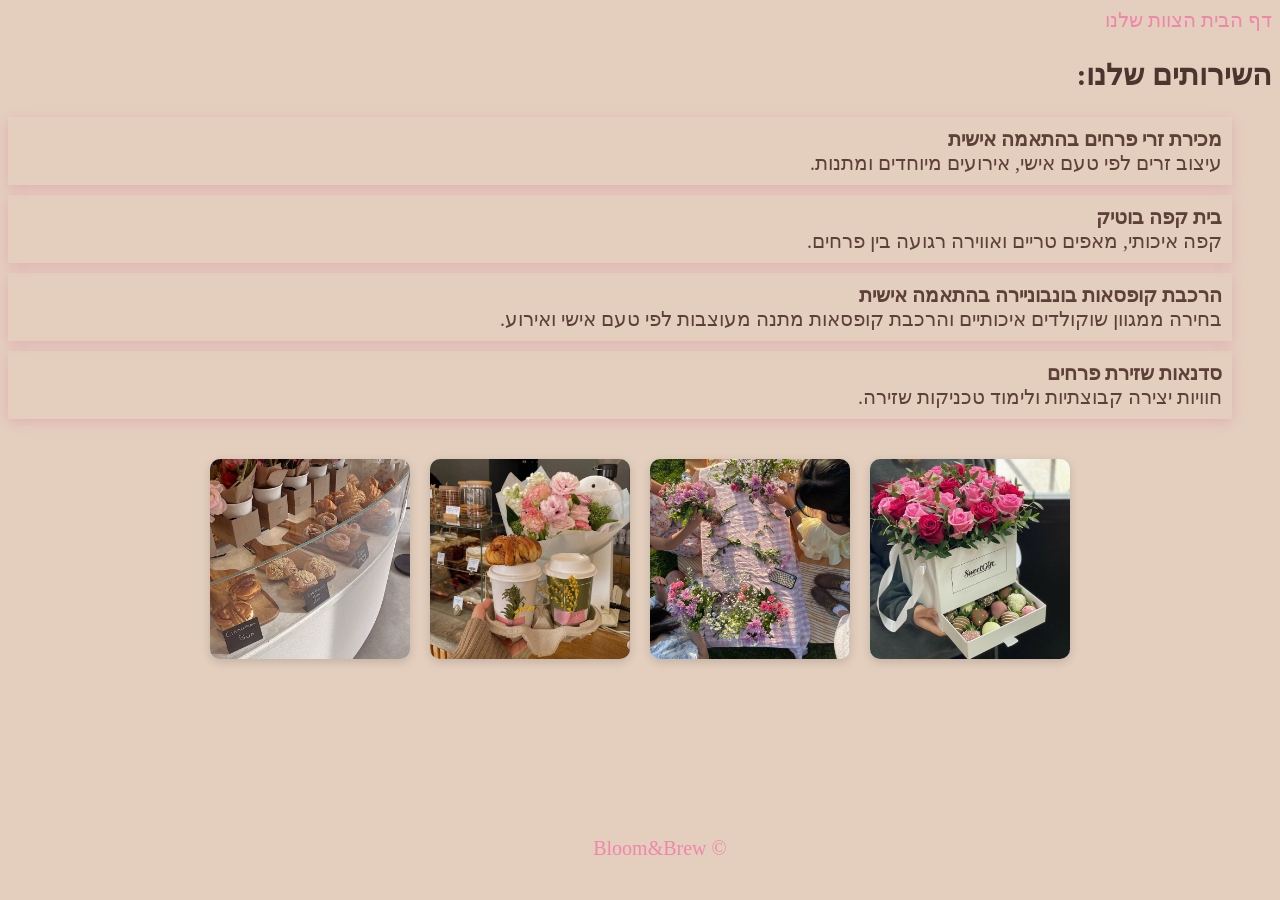
==== services.html @ c7f373b1 "CP" ====
<!DOCTYPE html>
<html lang="en">
<head>
    <meta charset="UTF-8">
    <meta name="viewport" content="width=device-width, initial-scale=1.0">
    <title>ourServices</title>
    <link rel="stylesheet" href="style.css">
</head>

<body dir="rtl">
<nav>
        <a href="./index.html">דף הבית</a>
        <a href="./team.html">הצוות שלנו</a>
</nav>
<header>
    <h2 class="title">השירותים שלנו:</h2>
</header>
<article>
    <ul>
        <li><b>מכירת זרי פרחים בהתאמה אישית</b><br>
עיצוב זרים לפי טעם אישי, אירועים מיוחדים ומתנות.</li>
        <li><b>בית קפה בוטיק</b><br>
קפה איכותי, מאפים טריים ואווירה רגועה בין פרחים.</li>
        <li><b>הרכבת קופסאות בונבוניירה בהתאמה אישית</b><br>
בחירה ממגוון שוקולדים איכותיים והרכבת קופסאות מתנה מעוצבות לפי טעם אישי ואירוע.</li>
        <li><b>סדנאות שזירת פרחים</b><br>
חוויות יצירה קבוצתיות ולימוד טכניקות שזירה.</li>
    </ul>
</article>

<section class="gallery">
  <img src="./images/pic7 (5).jpg" alt="תמונה 1">
  <img src="./images/pic7 (6).jpg" alt="תמונה 2">
  <img src="./images/pic7 (4).jpg" alt="תמונה 3">
  <img src="./images/pic8.jpg" alt="תמונה 4">
</section>

<footer>
    <p>© Bloom&Brew</p>
</footer>
    
</body>
</html>
---- style.css ----
html {
  font-size: 20px;
}

h1{
    font-size: 3rem;
  font-weight: bold;
  text-align: center;

  color: #4e342e; 
  letter-spacing: 0.125rem;

  margin: 1.5rem 0;

  text-shadow: 0.125rem 0.125rem 0.5rem rgba(200, 90, 140, 0.7);

  font-family: Arial, sans-serif;
}

body{
    background-color: #e4cfbe;
    color:#5d4037
    
}

.title{
    color:#4e342e;
}

nav a {
  color: #ee87a9;
  text-decoration: none;
}

nav a:hover {
  color: #f9aacb;
  text-decoration: underline;
}

ul li {
  list-style: none;
  padding: 10px;
  margin: 10px 0;

  

 box-shadow: 0 3px 12px rgba(220, 120, 160, 0.35);

  transition: 0.3s;
}

ul li:hover {
  box-shadow:
    0 4px 18px rgba(220, 120, 160, 0.5),
    0 0 30px rgba(220, 120, 160, 0.7);
}
.link {
  color: #5d4037;
  text-decoration: none;
}

.link:hover {
  color: #f9aacb;
  text-decoration: underline;
}

footer {
  position: fixed;
  bottom: 0;
  left: 0;
  width: 100%;
  text-align: center;
  padding: 1rem;
  color: #ee87a9;
  
}

.gallery {
  display: flex;
  justify-content: center;
  gap: 1rem;
  margin-top: 2rem;
}

.gallery img {
  width: 10rem;
  height: 10rem;
  object-fit: cover;
  border-radius: 10px;
  box-shadow: 0 3px 10px rgba(0,0,0,0.15);
  transition: 0.3s;
}

.gallery img:hover {
  transform: scale(1.1);
}

.team-hero img {
  width: 20rem;
  max-width: 30rem;
  display: block;
  margin: 1.5rem auto;
  border-radius: 1rem;
  box-shadow: 0 0 1rem rgba(0, 0, 0, 0.2);
margin-top: -10rem
}
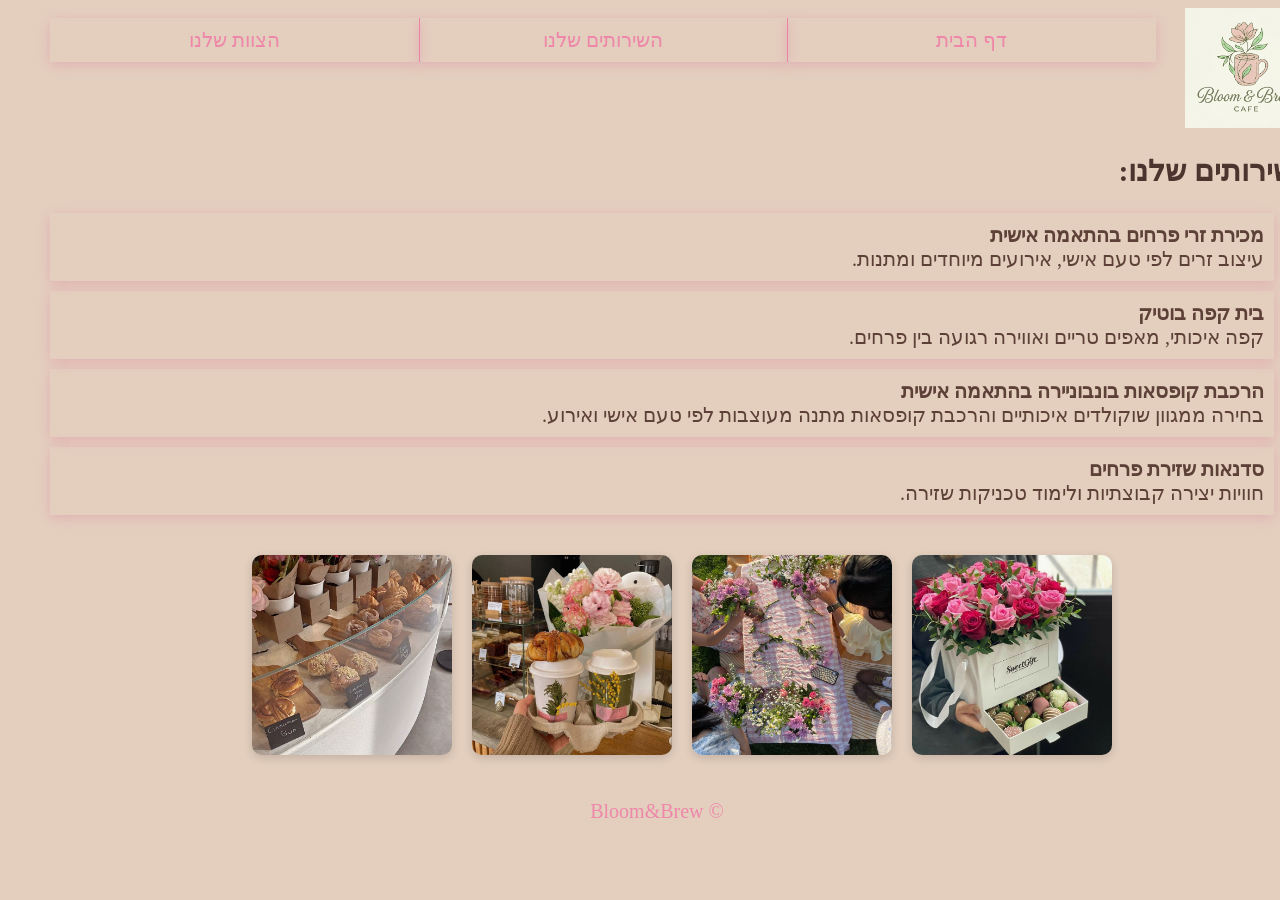
==== commit 03dd0636: "grid" ====
--- a/services.html
+++ b/services.html
@@ -4,17 +4,27 @@
     <meta charset="UTF-8">
     <meta name="viewport" content="width=device-width, initial-scale=1.0">
     <title>ourServices</title>
-    <link rel="stylesheet" href="style.css">
+    <link rel="stylesheet" href="./styles/style.css">
 </head>
 
 <body dir="rtl">
-<nav>
-        <a href="./index.html">דף הבית</a>
-        <a href="./team.html">הצוות שלנו</a>
-</nav>
-<header>
-    <h2 class="title">השירותים שלנו:</h2>
-</header>
+       <header>
+        
+        <img src="./images/logocafe.png" class="logo-image" alt="logo">
+        
+        <nav>
+            <ul>
+                <li><a href="./index.html">דף הבית</a></li>
+                <li><a href="./services.html">השירותים שלנו</a></li>
+                <li><a href="./team.html">הצוות שלנו</a></li>
+            </ul>
+        </nav>
+        
+    </header>
+
+    <main>
+        <h2 class="title">השירותים שלנו:</h2>
+        </main>
 <article>
     <ul>
         <li><b>מכירת זרי פרחים בהתאמה אישית</b><br>
--- a/styles/style.css
+++ b/styles/style.css
@@ -0,0 +1,2 @@
+@import url('./reset.css'); 
+@import url('./grid.css');
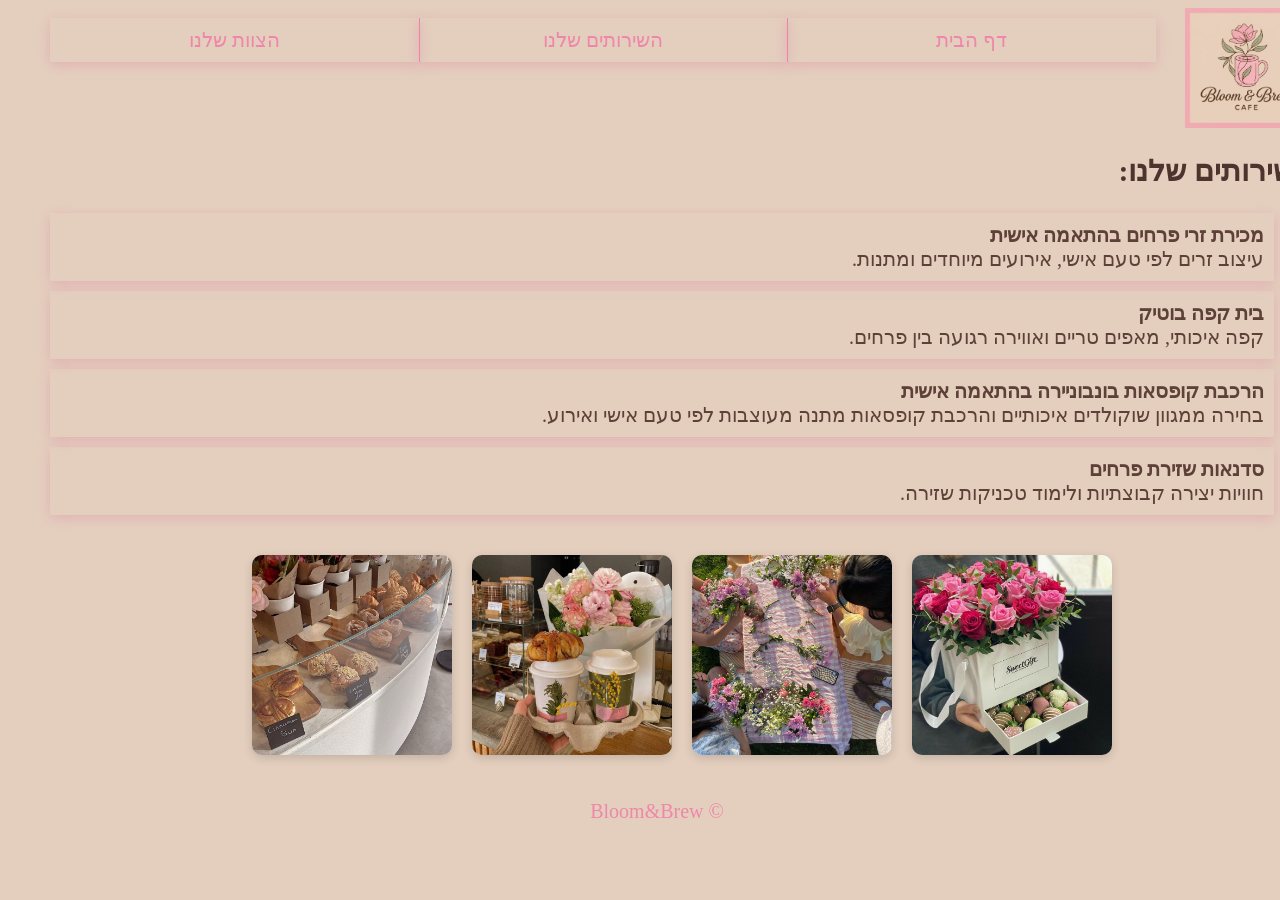
==== commit a42be07c: "changed" ====
--- a/services.html
+++ b/services.html
@@ -10,7 +10,7 @@
 <body dir="rtl">
        <header>
         
-        <img src="./images/logocafe.png" class="logo-image" alt="logo">
+        <img src="./images/logo2.png" class="logo-image" alt="logo">
         
         <nav>
             <ul>
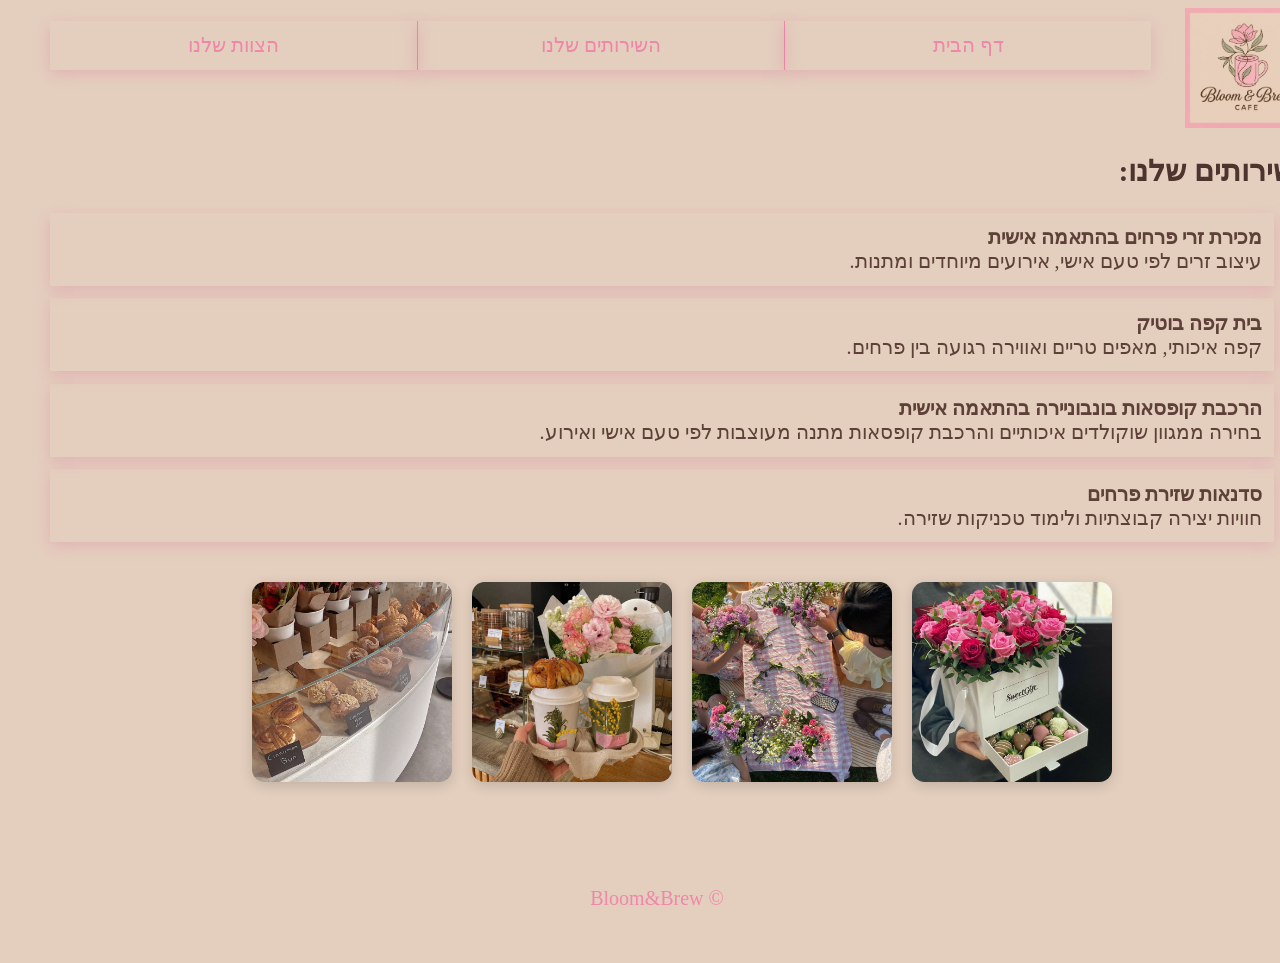
==== commit 62c417d4: "sahar" ====
--- a/services.html
+++ b/services.html
@@ -1,17 +1,18 @@
 <!DOCTYPE html>
 <html lang="en">
+
 <head>
     <meta charset="UTF-8">
     <meta name="viewport" content="width=device-width, initial-scale=1.0">
-    <title>ourServices</title>
+    <title>Bloom&Brew - our Services</title>
     <link rel="stylesheet" href="./styles/style.css">
 </head>
 
 <body dir="rtl">
-       <header>
-        
+    <header>
+
         <img src="./images/logo2.png" class="logo-image" alt="logo">
-        
+
         <nav>
             <ul>
                 <li><a href="./index.html">דף הבית</a></li>
@@ -19,35 +20,36 @@
                 <li><a href="./team.html">הצוות שלנו</a></li>
             </ul>
         </nav>
-        
+
     </header>
 
     <main>
         <h2 class="title">השירותים שלנו:</h2>
-        </main>
-<article>
-    <ul>
-        <li><b>מכירת זרי פרחים בהתאמה אישית</b><br>
-עיצוב זרים לפי טעם אישי, אירועים מיוחדים ומתנות.</li>
-        <li><b>בית קפה בוטיק</b><br>
-קפה איכותי, מאפים טריים ואווירה רגועה בין פרחים.</li>
-        <li><b>הרכבת קופסאות בונבוניירה בהתאמה אישית</b><br>
-בחירה ממגוון שוקולדים איכותיים והרכבת קופסאות מתנה מעוצבות לפי טעם אישי ואירוע.</li>
-        <li><b>סדנאות שזירת פרחים</b><br>
-חוויות יצירה קבוצתיות ולימוד טכניקות שזירה.</li>
-    </ul>
-</article>
+        <article>
+            <ul>
+                <li><b>מכירת זרי פרחים בהתאמה אישית</b><br>
+                    עיצוב זרים לפי טעם אישי, אירועים מיוחדים ומתנות.</li>
+                <li><b>בית קפה בוטיק</b><br>
+                    קפה איכותי, מאפים טריים ואווירה רגועה בין פרחים.</li>
+                <li><b>הרכבת קופסאות בונבוניירה בהתאמה אישית</b><br>
+                    בחירה ממגוון שוקולדים איכותיים והרכבת קופסאות מתנה מעוצבות לפי טעם אישי ואירוע.</li>
+                <li><b>סדנאות שזירת פרחים</b><br>
+                    חוויות יצירה קבוצתיות ולימוד טכניקות שזירה.</li>
+            </ul>
+        </article>
 
-<section class="gallery">
-  <img src="./images/pic7 (5).jpg" alt="תמונה 1">
-  <img src="./images/pic7 (6).jpg" alt="תמונה 2">
-  <img src="./images/pic7 (4).jpg" alt="תמונה 3">
-  <img src="./images/pic8.jpg" alt="תמונה 4">
-</section>
+        <section class="gallery">
+            <img src="./images/pic7 (5).jpg" alt="תמונה 1">
+            <img src="./images/pic7 (6).jpg" alt="תמונה 2">
+            <img src="./images/pic7 (4).jpg" alt="תמונה 3">
+            <img src="./images/pic8.jpg" alt="תמונה 4">
+        </section>
+    </main>
 
-<footer>
-    <p>© Bloom&Brew</p>
-</footer>
-    
+    <footer>
+        <p>© Bloom&Brew</p>
+    </footer>
+
 </body>
+
 </html>
